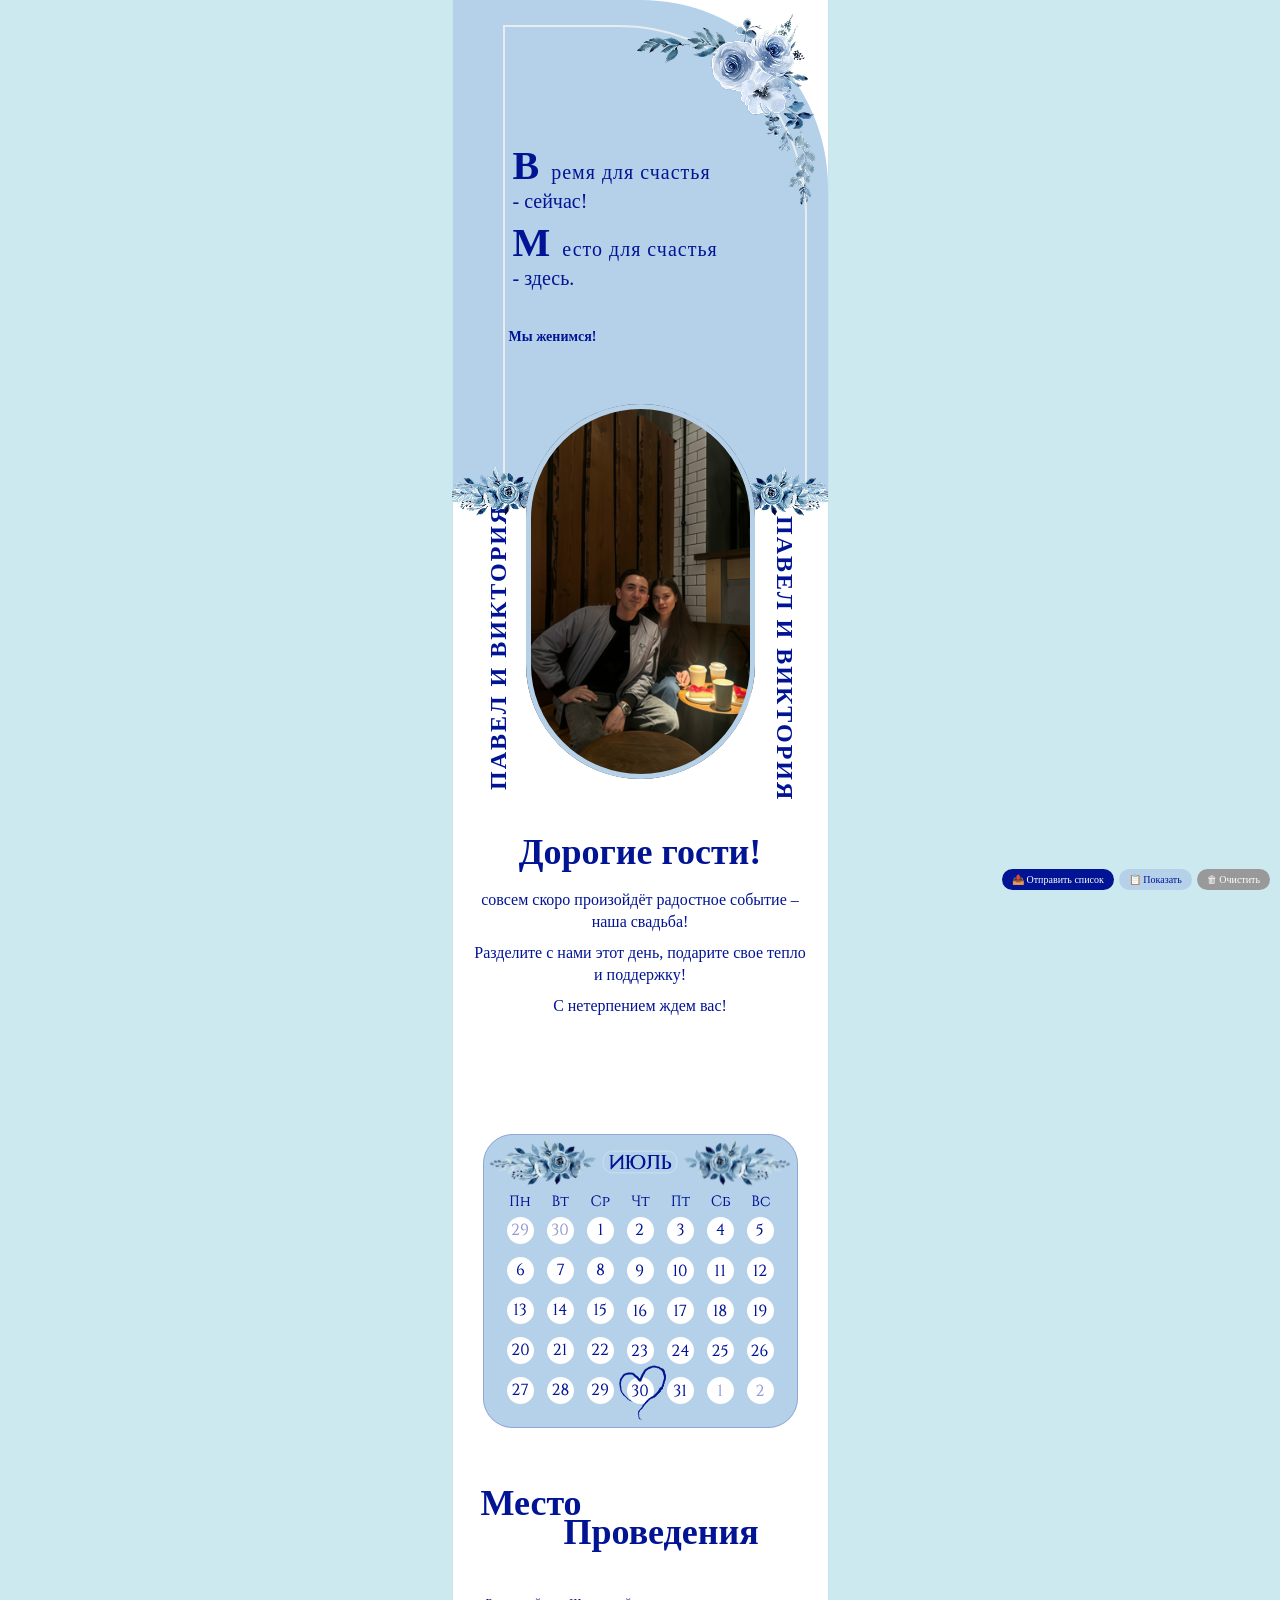
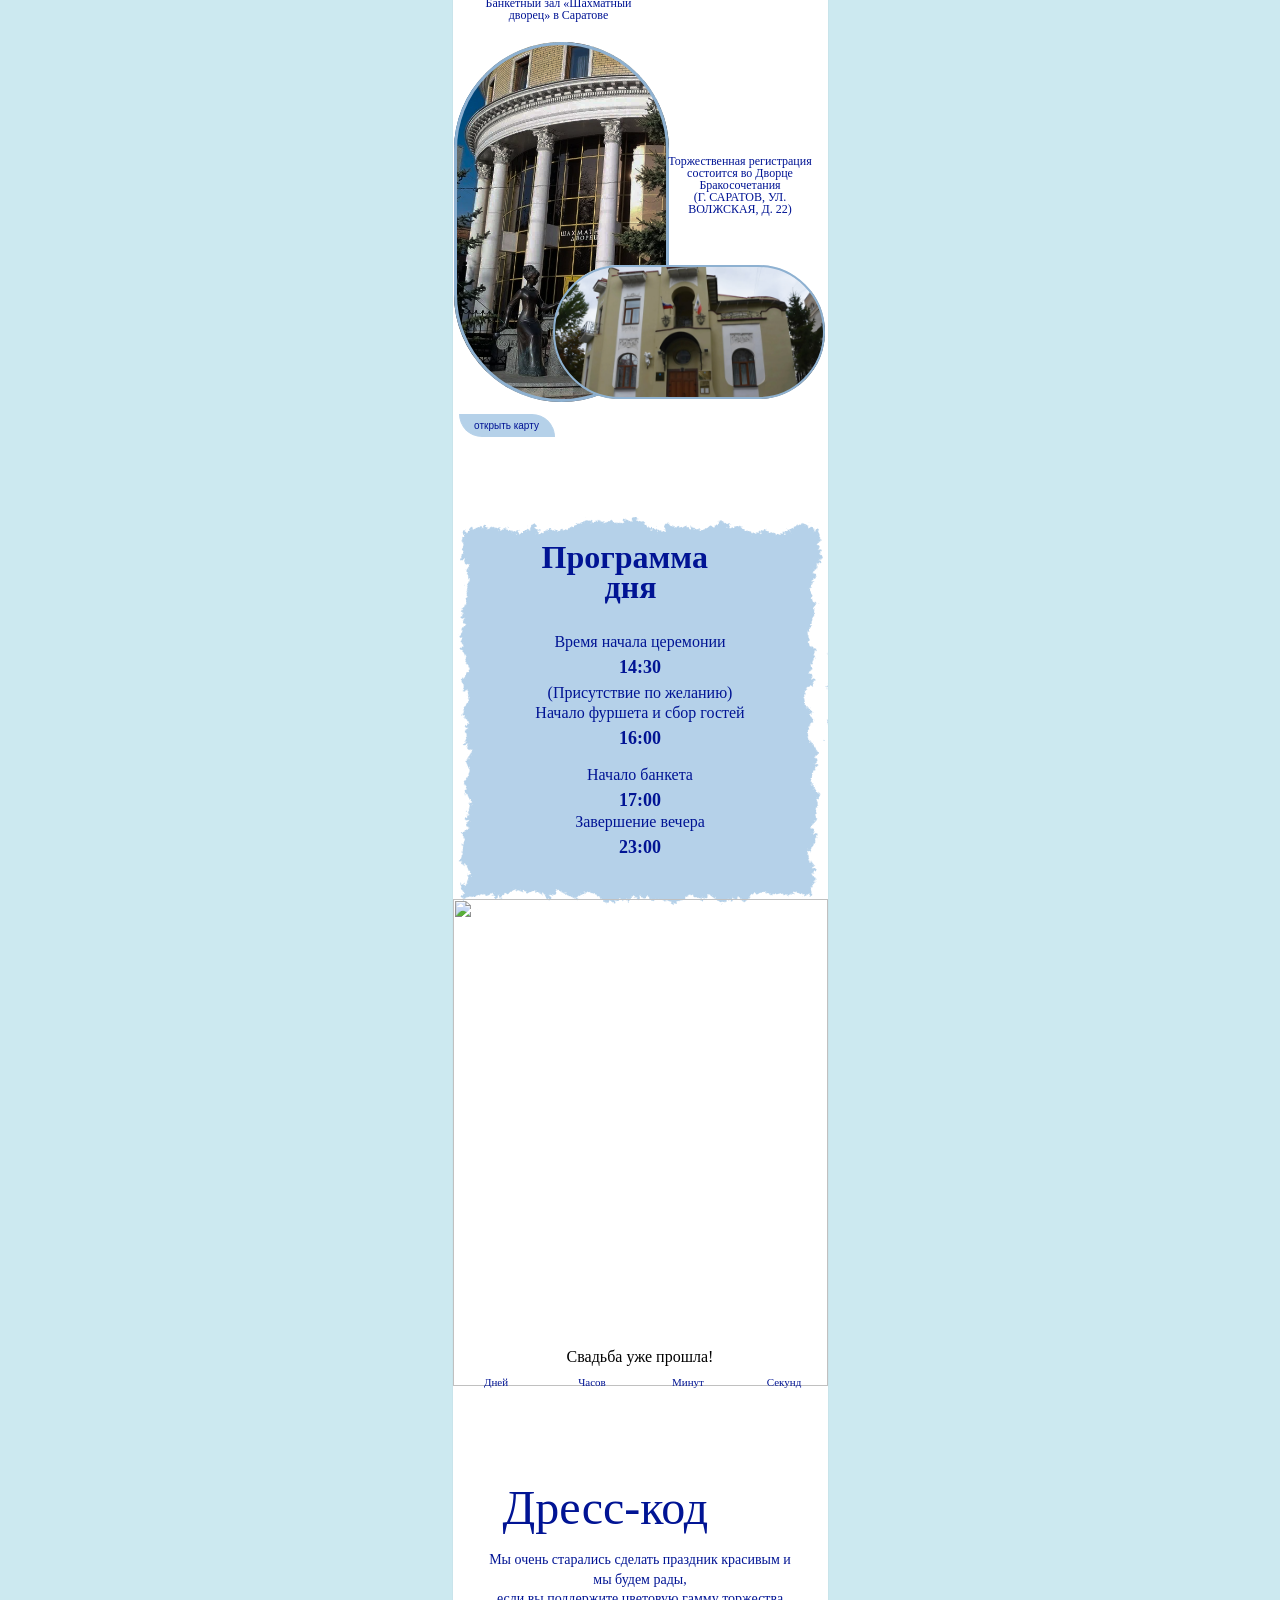
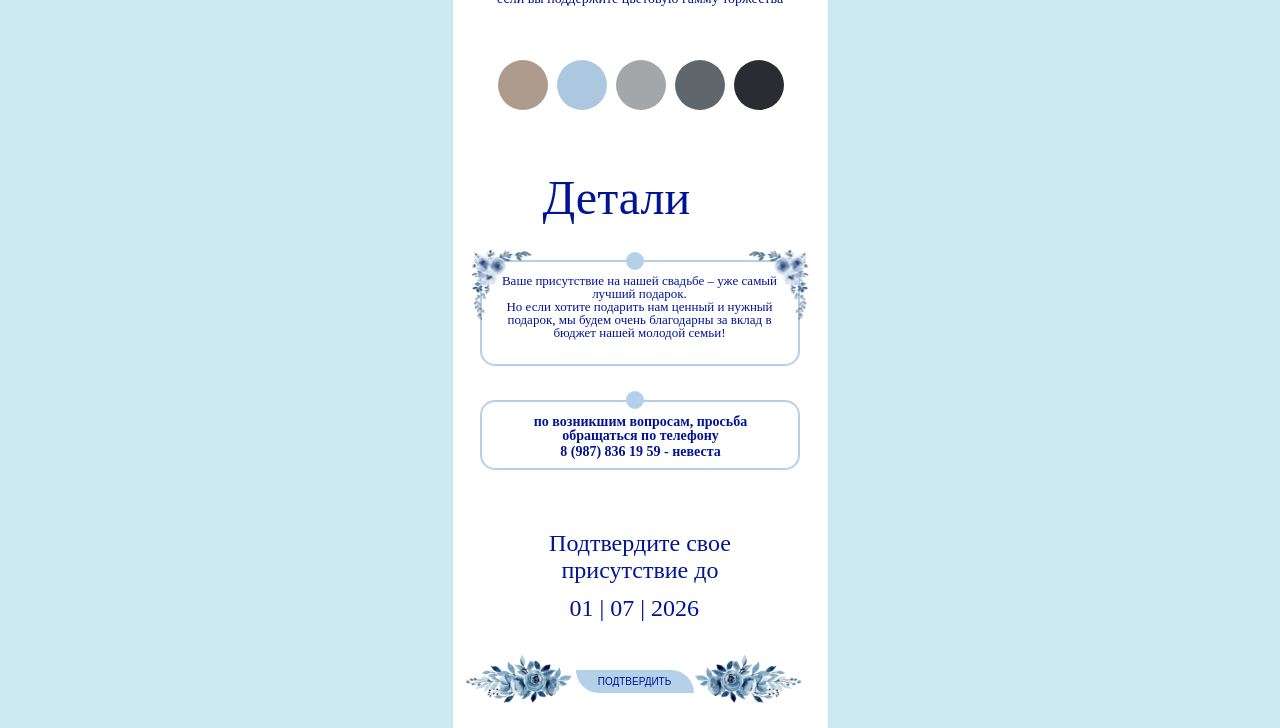
==== index.html @ e92c3930 "Добавлен сайт Добавлен сайт" ====
<!DOCTYPE html>
<html lang="ru">
<head>
    <meta charset="UTF-8">
    <meta name="viewport" content="width=device-width, initial-scale=1.0, maximum-scale=1.0, user-scalable=no, viewport-fit=cover">
    <title>Павел & Виктория | Свадебное приглашение</title>
    <style>
        * {
            margin: 0;
            padding: 0;
            box-sizing: border-box;
        }

        body {
            background: #CCE9F0;
            display: flex;
            justify-content: center;
            font-family: 'Cormorant Garamond', serif;
        }

        @import url('https://fonts.googleapis.com/css2?family=Cormorant+Garamond:wght@300;400;500;600;700&display=swap');

        @font-face {
    font-family: 'Constantine';
    src: url('fonts/Constantine-Regular.woff2') format('woff2'),
         url('fonts/Constantine-Regular.woff') format('woff'),
         url('fonts/Constantine-Regular.ttf') format('truetype');
    font-weight: 400;
    font-style: normal;
    font-display: swap;
        }
        
        @font-face {
    font-family: 'Constantine';
    src: url('fonts/Constantine-Bold.woff2') format('woff2'),
         url('fonts/Constantine-Bold.woff') format('woff'),
         url('fonts/Constantine-Bold.ttf') format('truetype');
    font-weight: 700;
    font-style: normal;
    font-display: swap;
        }

        /* Базовый шрифт для всего сайта */
body, .container, .greeting, .schedule-item, .detail-text, .contact-text {
    font-family: 'Constantine', 'Cormorant Garamond', serif;
}

/* Для жирных заголовков */
h1, h2, h3, .time-big, .program-title, .dresscode-title, .details-title {
    font-family: 'Constantine', 'Cormorant Garamond', serif;
    font-weight: 700;
}

/* Для обычного текста */
.time-small, .venue-text, .registry-text, .dresscode-text {
    font-family: 'Constantine', 'Cormorant Garamond', serif;
    font-weight: 400;
}

        /* Контейнер жёстко 375px */
        .wedding {
            width: 375px;
            background: #FFFFFF;
            position: relative;
            height: 3928px;
            margin: 0 auto;
            box-shadow: 0 0 0 1px rgba(0,0,0,0.02);
        }

        /* ----- ШАПКА (каркас + обводка) ----- */
        .hero {
            width: 375px;
            height: 502px;
            background: #B5D1E9;
            border-top-right-radius: 187.5px;
            position: absolute;
            left: 0;
            top: 0;
        }

        .hero-outline {
            width: 304px;
            height: 461px;
            border: 2px solid #E8ECEF;
            border-top-right-radius: 187.5px;
            position: absolute;
            left: 50px;
            top: 25px;
            background: transparent;
            pointer-events: none;
        }

        .deco-left2 {
            position: absolute;
            left: 124px;
            top: -20px;
            width: 207px;
            height: 172px;
            z-index: 2;
        }


        /* Текст внутри шапки */
        .time-block {
            position: absolute;
            left: 60px;
            top: 142px;
            color: #011494;
        }
        .time-small { font-size: 20px; font-weight: 400; line-height: 1.2;}
        .time-big   { font-size: 40px; font-weight: 600; letter-spacing: 1px;}
        .place-block {
            position: absolute;
            left: 60px;
            top: 219px;
            color: #011494;
        }

        .wedding-title {
            position: absolute;
            left: 56px;
            top: 329px;
            font-size: 14px;
            font-weight: 600;
            color: #011494;
        }

        /* Первое фото + круги */
        .first-photo {
            position: absolute;
            left: 73px;
            top: 404px;
            overflow: hidden;
            z-index: 3;
        }
        .first-photo img {
            width: 100%;
            height: 100%;
            object-fit: cover;
            display: block;
        }

        .deco-left {
            position: absolute;
            left: -1px;
            top: 465px;
            z-index: 2;
        }
        .deco-right {
            position: absolute;
            left: 294px;
            top: 465px;
            z-index: 2;
        }

        /* Имена с двух сторон вертикально */
        .name-left {
            position: absolute;
            left: 32px;
            top: 790px;
            transform: rotate(-90deg);
            transform-origin: left top;
            white-space: nowrap;
            font-size: 24px;
            font-weight: 600;
            color: #011494;
            letter-spacing: 2px;
        }
        .name-right {
            position: absolute;
            left: 345px;
            top: 516px;
            transform: rotate(90deg);
            transform-origin: left top;
            white-space: nowrap;
            font-size: 24px;
            font-weight: 600;
            color: #011494;
            letter-spacing: 2px;
        }

        /* Приветствие */
        .greeting {
            position: absolute;
            left: 0;
            top: 831px;
            width: 100%;
            text-align: center;
        }
        .greeting h2 {
            font-size: 36px;
            font-weight: 700;
            color: #011494;
            margin-bottom: 16px;
        }
        .greeting p {
            font-size: 16px;
            color: #011494;
            margin: 8px auto;
            width: 90%;
            line-height: 1.4;
        }

        /* Календарь (твой готовый фрейм) */
        .calendar-wrap {
            position: absolute;
            left: 30px;
            top: 1134px;
            width: 315px;
        }
        .calendar-wrap img {
            width: 100%;
            display: block;
        }

        /* Блок МЕСТО ПРОВЕДЕНИЯ */
        .title-place {
            position: absolute;
            left: 28px;
            top: 1485px;
            font-size: 36px;
            font-weight: 700;
            color: #011494;
            line-height: 1;
        }
        .title-place-second {
            position: absolute;
            left: 111px;
            top: 1514px;
            font-size: 36px;
            font-weight: 700;
            color: #011494;
            text-align: center;
            line-height: 1;
        }
        .venue-desc {
            position: absolute;
            left: 20px;
            top: 1597px;
            font-size: 12px;
            text-align: center;
            color: #011494;
            width: 172px;
            font-weight: 8px;
            text-align: center;
            line-height: 100%;
        }

        .banquet-img {
            position: absolute;
            left: 1px;
            top: 1642px;
            overflow: hidden;
        }
        .banquet-img img {
            width: 100%;
            height: 100%;
            object-fit: cover;
            display: block;
        }

        .registry-text {
            position: absolute;
            left: 210px;
            top: 1755px;
            width: 155px;
            font-size: 12px;
            font-weight: 8px;
            color: #011494;
            text-align: center;
            line-height: 100%;
        }

        .registry-img {
            position: absolute;
            left: 100px;
            top: 1865px;
            overflow: hidden;
        }
        .registry-img img {
            width: 100%;
            height: 100%;
            display: block;
        }

        /* Кнопка карты (заливка + спецскругление) */
        .map-button {
            position: absolute;
            left: 6px;
            top: 2014px;
            width: 96px;
            height: 23px;
            background: #B5D1E9;
            border: 1px solid #B5D1E9;
            border-bottom-left-radius: 140px;
            border-top-right-radius: 140px;
            cursor: pointer;
            display: flex;
            align-items: center;
            justify-content: center;
            font-size: 10px;
            font-weight: 400;
            color: #011494;
        }

        /* ПРОГРАММА ДНЯ */
        .program-bg {
            position: absolute;
            left: 0;
            top: 2116px;
            width: 375px;
        }
        .program-bg img {
            width: 100%;
            display: block;
        }
        .program-title {
            position: absolute;
            left: 89px;
            top: 2139px;
            font-size: 32px;
            font-weight: 700;
            text-align: center;
            color: #011494;
        }

         .program-title2 {
             position: absolute;
            left: 152px;
            top: 2169px;
            font-size: 32px;
            font-weight: 700;
            text-align: center;
            color: #011494;
         }
        .schedule-item {
            position: absolute;
            left: 0;
            width: 100%;
            text-align: center;
            font-size: 16px;
            color: #011494;
            line-height: 1.5;
        }
        .schedule-item strong {
            font-weight: 700;
            font-size: 18px;
        }
        .item1 { top: 2230px; }
        .item2 { top: 2301px; }
        .item3 { top: 2363px; }
        .item4 { top: 2410px; }

        /* ВТОРОЕ ФОТО */
        .second-photo {
            position: absolute;
            left: 0;
            top: 2499px;
            width: 375px;
            height: 487px;
            overflow: hidden;
        }
        .second-photo img {
            width: 100%;
            height: 100%;
            object-fit: cover;
            display: block;
        }

        /* ТАЙМЕР (8 блоков 30x35) */
        .timer-section {
            position: absolute;
            left: 0;
            top: 2948px;
            width: 100%;
        }
        .timer-group {
            display: flex;
            justify-content: center;
            gap: 22px;
            margin-bottom: 10px;
        }
        .timer-pair {
            display: flex;
            gap: 6px;
        }
        .timer-cell {
            width: 30px;
            height: 35px;
            background: rgba(181, 209, 233, 0.5);
            border-radius: 10px;
            display: flex;
            align-items: center;
            justify-content: center;
            font-size: 18px;
            font-weight: 700;
            color: #011494;
        }
        .timer-labels-row {
            display: flex;
            justify-content: center;
            gap: 48px;
            margin-top: 10px;
        }
        .timer-label {
            font-size: 11px;
            color: #011494;
            text-align: center;
            width: 48px;
        }

        /* ДРЕСС-КОД + кружки */
        .dresscode-title {
            position: absolute;
            left: 50px;
            top: 3080px;
            font-size: 48px;
            font-weight: 400;
            color: #011494;
        }
        .dresscode-text {
            position: absolute;
            left: 26px;
            top: 3150px;
            width: 323px;
            font-size: 14px;
            text-align: center;
            color: #011494;
            line-height: 1.4;
        }
        .color-palette {
            position: absolute;
            left: 45px;
            top: 3260px;
            display: flex;
            gap: 9px;
        }
        .circle {
            width: 50px;
            height: 50px;
            border-radius: 50%;
        }
        .beige   { background: #AE9B8C; }
        .blue    { background: #ACC8E0; }
        .gray    { background: #A3A7AA; }
        .dark    { background: #5F666C; }
        .black   { background: #2B2C31; }

        /* ДЕТАЛИ */
        .details-title {
            position: absolute;
            left: 90px;
            top: 3370px;
            font-size: 48px;
            font-weight: 400;
            color: #011494;
        }
        .detail-card {
            position: absolute;
            left: 27px;
            width: 320px;
            border: 2px solid #B5D1E9;
            border-radius: 15px;
            background: transparent;
        }
        .card1 { top: 3460px; height: 106px; }
        .card2 { top: 3600px; height: 70px; }

        .detail-dot {
            position: absolute;
            left: 173px;
            width: 18px;
            height: 18px;
            background: #B5D1E9;
            border-radius: 50%;
        }
        .dot1 { top: 3452px; }
        .dot2 { top: 3591px; }

        .detail-text-card {
            position: absolute;
            left: 48px;
            top: 3474px;
            width: 278px;
            font-size: 13px;
            text-align: center;
            color: #011494;
            line-height: 1;
        }

         .deco-left4 {
            position: absolute;
            left: 18px;
            top: 3449px;
            z-index: 2;
        }
        
         .deco-right4 {
            position: absolute;
            left: 294px;
            top: 3449px;
            z-index: 2;
        }

        .contact-card {
            position: absolute;
            left: 49px;
            top: 3615px;
            width: 278px;
            font-size: 14px;
            font-weight: 700;
            text-align: center;
            color: #011494;
            line-height: 1;
        }

        .contact-card2 {
            position: absolute;
            left: 49px;
            top: 3645px;
            width: 278px;
            font-size: 14px;
            font-weight: 700;
            text-align: center;
            color: #011494;
            line-height: 1;
        }

        /* RSVP */
        .rsvp-headline {
            position: absolute;
            left: 67px;
            top: 3730px;
            width: 241px;
            font-size: 24px;
            text-align: center;
            color: #011494;
        }
        .rsvp-deadline {
            position: absolute;
            left: 117px;
            top: 3795px;
            font-size: 24px;
            font-weight: 400;
            color: #011494;
        }
        .rsvp-button {
            position: absolute;
            left: 123px;
            top: 3870px;
            width: 118px;
            height: 23px;
            background: #B5D1E9;
            border: 1px solid #B5D1E9;
            border-bottom-left-radius: 140px;
            border-top-right-radius: 140px;
            cursor: pointer;
            display: flex;
            align-items: center;
            justify-content: center;
            font-size: 10px;
            font-weight: 500;
            color: #011494;
        }

        .flower-button1 {
            position: absolute;
            left: 9px;
            top: 3853px;
            z-index: 2;
        }

        .flower-button2 {
            position: absolute;
            left: 238px;
            top: 3853px;
            z-index: 2;
        }

        /* Модалка (рабочая, полностью) */
        /* ===== МОДАЛЬНОЕ ОКНО ПО МАКЕТУ ===== */
.modal {
    display: none;
    position: fixed;
    top: 0;
    left: 0;
    width: 100%;
    height: 100%;
    background: rgba(0, 0, 0, 0.5);
    z-index: 9999;
    justify-content: center;
    align-items: center;
}

/* Окно 167x114, цвет #B5D1E9 */
.modal-window {
    width: 167px;
    height: 114px;
    background: #B5D1E9;
    position: relative;
    border: none;
    border-radius: 15px;
}

/* Заголовок "ВВЕДИТЕ ДАННЫЕ" */
.modal-title {
    position: absolute;
    left: 39px;
    top: 21px;
    font-family: 'Constantine', 'Cormorant Garamond', serif;
    font-weight: 700;
    font-size: 10px;
    color: #011494;
    white-space: nowrap;
}

/* Поля ввода (общие стили) */
.modal-input {
    position: absolute;
    width: 105px;
    height: 12px;
    background: #FFFFFF;
    border: none;
    border-radius: 10px;
    font-family: 'Constantine', 'Cormorant Garamond', serif;
    font-size: 6px;
    padding-left: 5px;
    color: #011494;
    outline: none;
}

/* Плейсхолдеры (Фамилия, Имя) */
.modal-input::placeholder {
    color: #B1B1B1;
    font-size: 6px;
    font-family: 'Constantine', 'Cormorant Garamond', serif;
}

/* Первое поле (Фамилия) */
.modal-input:first-of-type {
    left: 31px;
    top: 39px;
}

/* Второе поле (Имя) */
.modal-input:last-of-type {
    left: 31px;
    top: 61px;
}

/* Кнопка "ПОДТВЕРДИТЬ" */
.modal-btn {
    position: absolute;
    left: 49px;
    top: 84px;
    width: 69px;
    height: 9px;
    background: #FFFFFF;
    border: none;
    border-top-right-radius: 140px;
    border-bottom-left-radius: 140px;
    cursor: pointer;
    display: flex;
    align-items: center;
    justify-content: center;
    font-family: 'Constantine', 'Cormorant Garamond', serif;
    font-weight: 700;
    font-size: 7px;
    color: #011494;
    padding: 0;
    line-height: 1;
}

/* Эффект при наведении на кнопку */
.modal-btn:hover {
    opacity: 0.9;
    transform: scale(1.02);
}
    </style>
</head>
<body>
<div class="wedding">
    <!-- Hero -->
    <div class="hero">
        <div class="hero-outline">
            <div class="deco-left2">
                <img src="images/Элемент для футора 1.png" alt="цветы">
            </div>
        </div>
        <div class="time-block">
            
            <div class="time-big"> В <span class="time-small">ремя для счастья</span> </div>
            <div class="time-small"> <span > - сейчас! </span> </div>
        </div>
        <div class="place-block">
            <div class="time-big">М <span class="time-small">есто для счастья</span> </div>
            <div class="time-small"><span class="time2"> - здесь. </span> </div>
        </div>
        <div class="wedding-title">Мы женимся!</div>
    </div>

    <!-- Первое фото -->
    <div class="first-photo">
        <img src="images/photo1.svg" alt="Павел и Виктория">
    </div>

    <div class="deco-left">
        <img src="images/Элемент для футера 3.png" alt= "Цветы">
    </div>
    <div class="deco-right">
        <img src="images/Элемент для футера 2.png" alt= "Цветы">
    </div>

    <div class="name-left">ПАВЕЛ И ВИКТОРИЯ</div>
    <div class="name-right">ПАВЕЛ И ВИКТОРИЯ</div>

    <!-- Приветствие -->
    <div class="greeting">
        <h2>Дорогие гости!</h2>
        <p>совсем скоро произойдёт радостное событие – наша свадьба!</p>
        <p>Разделите с нами этот день, подарите свое тепло и поддержку!</p>
        <p>С нетерпением ждем вас!</p>
    </div>

    <!-- Календарь -->
    <div class="calendar-wrap">
        <img src="images/calendar.svg" alt="Календарь Июль 2026">
    </div>

    <!-- Место -->
    <div class="title-place">Место</div>
    <div class="title-place-second">Проведения</div>
    <div class="venue-desc">Банкетный зал «Шахматный дворец» в Саратове</div>

    <div class="banquet-img">
        <img src="images/banquet.svg" alt="Шахматный дворец">
    </div>

    <div class="registry-text">
        Торжественная регистрация состоится во Дворце Бракосочетания<br>
        (Г. САРАТОВ, УЛ. ВОЛЖСКАЯ, Д. 22)
    </div>

    <div class="registry-img">
        <img src="images/registry.svg" alt="Дворец бракосочетания">
    </div>

    <button class="map-button" id="mapBtn"> открыть карту</button>

    <!-- Программа дня -->
    <div class="program-bg">
        <img src="images/program-bg.png" alt="">
    </div>
    <div class="program-title">Программа</div>
    <div class="program-title2"> дня</div>
    <div class="schedule-item item1">
        Время начала церемонии<br>
        <strong>14:30</strong><br>
        (Присутствие по желанию)
    </div>
    <div class="schedule-item item2">
        Начало фуршета и сбор гостей<br>
        <strong>16:00</strong>
    </div>
    <div class="schedule-item item3">
        Начало банкета<br>
        <strong>17:00</strong>
    </div>
    <div class="schedule-item item4">
        Завершение вечера<br>
        <strong>23:00</strong>
    </div>

    <!-- Второе фото -->
    <div class="second-photo">
        <img src="images/photo2.svg" alt="">
    </div>

    <!-- Таймер -->
    <div class="timer-section">
        <div class="timer-group" id="timerNumbers"></div>
        <div class="timer-labels-row">
            <div class="timer-label">Дней</div>
            <div class="timer-label">Часов</div>
            <div class="timer-label">Минут</div>
            <div class="timer-label">Секунд</div>
        </div>
    </div>

    <!-- Дресс-код -->
    <div class="dresscode-title">Дресс-код</div>
    <div class="dresscode-text">
        Мы очень старались сделать праздник красивым и мы будем рады,<br>
        если вы поддержите цветовую гамму торжества
    </div>
    <div class="color-palette">
        <div class="circle beige"></div>
        <div class="circle blue"></div>
        <div class="circle gray"></div>
        <div class="circle dark"></div>
        <div class="circle black"></div>
    </div>

    <!-- Детали -->
    <div class="details-title">Детали</div>
    <div class="detail-card card1"></div>
    <div class="deco-left4">
        <img src="images/Элемент для рапки в разделе детали левое.svg" alt= "Цветы">
    </div>
    <div class="deco-right4">
        <img src="images/Элемент для рапки в разделе детали правое.svg" alt= "Цветы">
    </div>
    <div class="detail-dot dot1"></div>
    <div class="detail-text-card">
        Ваше присутствие на нашей свадьбе – уже самый лучший подарок.<br>
        Но если хотите подарить нам ценный и нужный подарок, мы будем очень благодарны за вклад в бюджет нашей молодой семьи!
    </div>

    <div class="detail-card card2"></div>
    <div class="detail-dot dot2"></div>
    <div class="contact-card">
        по возникшим вопросам, просьба обращаться по телефону
    </div>
    <div class="contact-card2">8 (987) 836 19 59 - невеста</div>
    <!-- RSVP -->
    <div class="rsvp-headline">Подтвердите свое присутствие до</div>
    <div class="rsvp-deadline">01 | 07 | 2026</div>
    <div class="flower-button1">
        <img src="images/Цветы низ лево.svg" alt="Цветы">
    </div>
    <div class="flower-button2">
        <img src="images/Цветы низ право.svg" alt="Цветы">
    </div>
    <button class="rsvp-button" id="rsvpBtn">ПОДТВЕРДИТЬ</button>
</div>

<!-- Модальное окно -->
<div id="guestModal" class="modal">
    <div class="modal-window">
        <div class="modal-title">ВВЕДИТЕ ДАННЫЕ</div>
        
        <input type="text" id="lastName" class="modal-input" placeholder="Фамилия" value="">
        <input type="text" id="firstName" class="modal-input" placeholder="Имя" value="">
        
        <button id="submitRsvp" class="modal-btn">ПОДТВЕРДИТЬ</button>
    </div>
</div>

<script>
    (function() {
        // ========== ТАЙМЕР ОБРАТНОГО ОТСЧЁТА ==========
        const weddingTarget = new Date(2026, 6, 30, 16, 0, 0); // 30 июля 2026 16:00

        function updateTimerUI() {
            const now = new Date();
            const diff = weddingTarget - now;
            
            if (diff <= 0) {
                document.getElementById('timerNumbers').innerHTML = '<div style="text-align:center; width:100%;">Свадьба уже прошла!</div>';
                return;
            }
            
            const days = Math.floor(diff / (1000 * 60 * 60 * 24));
            const hours = Math.floor((diff % (86400000)) / 3600000);
            const mins = Math.floor((diff % 3600000) / 60000);
            const secs = Math.floor((diff % 60000) / 1000);
            
            const daysStr = days.toString().padStart(2, '0');
            const hoursStr = hours.toString().padStart(2, '0');
            const minsStr = mins.toString().padStart(2, '0');
            const secsStr = secs.toString().padStart(2, '0');
            
            const timerHtml = `
                <div class="timer-pair">
                    <div class="timer-cell">${daysStr[0]}</div>
                    <div class="timer-cell">${daysStr[1]}</div>
                </div>
                <div class="timer-pair">
                    <div class="timer-cell">${hoursStr[0]}</div>
                    <div class="timer-cell">${hoursStr[1]}</div>
                </div>
                <div class="timer-pair">
                    <div class="timer-cell">${minsStr[0]}</div>
                    <div class="timer-cell">${minsStr[1]}</div>
                </div>
                <div class="timer-pair">
                    <div class="timer-cell">${secsStr[0]}</div>
                    <div class="timer-cell">${secsStr[1]}</div>
                </div>
            `;
            document.getElementById('timerNumbers').innerHTML = timerHtml;
        }
        
        updateTimerUI();
        setInterval(updateTimerUI, 1000);
        
        // ========== КАРТА (маршрут: сначала Дворец, потом банкет) ==========
        const registryCoords = { lat: 51.529209, lng: 46.040329 };  // Дворец бракосочетания
        const banquetCoords = { lat: 51.527023, lng: 46.037805 };   // Шахматный дворец
        
        const mapBtn = document.getElementById('mapBtn');
        if (mapBtn) {
            mapBtn.addEventListener('click', () => {
                const url = `https://yandex.ru/maps/?rtext=~${registryCoords.lat},${registryCoords.lng}~${banquetCoords.lat},${banquetCoords.lng}&rtt=auto`;
                window.open(url, '_blank');
            });
        }
        
        // ========== TELEGRAM БОТ (настройки) ==========
        const BOT_TOKEN = '8526132042:AAGQ8_HWxOa0nctwRJx1RCUyei41Jxo_7j8';   // замени на токен от @BotFather
        const CHAT_ID   = '1697228113';     // замени на ID от @userinfobot
        // ============================================
        
        // ========== НАКОПЛЕНИЕ ГОСТЕЙ (localStorage) ==========
        const STORAGE_KEY = 'wedding_guests_list';
        
        // Сохранить гостя
        function saveGuest(name) {
            let guests = JSON.parse(localStorage.getItem(STORAGE_KEY) || '[]');
            
            // Проверяем, нет ли уже такого гостя
            if (!guests.includes(name)) {
                guests.push(name);
                guests.sort((a, b) => a.localeCompare(b, 'ru')); // Сортировка по алфавиту (русский язык)
                localStorage.setItem(STORAGE_KEY, JSON.stringify(guests));
            }
            return guests;
        }
        
        // Получить всех гостей
        function getAllGuests() {
            return JSON.parse(localStorage.getItem(STORAGE_KEY) || '[]');
        }
        
        // Отправить итоговый список в Telegram
        async function sendFinalList() {
            const guests = getAllGuests();
            
            if (guests.length === 0) {
                alert('📋 Список гостей пуст');
                return false;
            }
            
            // Формируем красивое сообщение
            let message = `📋 *СПИСОК ГОСТЕЙ НА СВАДЬБУ*\n\n`;
            message += `📅 Дата формирования: ${new Date().toLocaleDateString('ru-RU')}\n`;
            message += `👥 Всего подтвердивших: ${guests.length}\n\n`;
            message += `*Алфавитный порядок:*\n`;
            message += `━━━━━━━━━━━━━━━━━━━━━\n`;
            
            guests.forEach((guest, index) => {
                message += `${index + 1}. ${guest}\n`;
            });
            
            message += `━━━━━━━━━━━━━━━━━━━━━\n`;
            message += `🎉 Ждём всех на свадьбе 30 июля 2026! 🎉`;
            
            if (!BOT_TOKEN || BOT_TOKEN === 'ВАШ_ТОКЕН_БОТА') {
                alert('⚠️ Бот не настроен. Список гостей:\n\n' + guests.join('\n'));
                return false;
            }
            
            try {
                const response = await fetch(`https://api.telegram.org/bot${BOT_TOKEN}/sendMessage`, {
                    method: 'POST',
                    headers: { 'Content-Type': 'application/json' },
                    body: JSON.stringify({
                        chat_id: CHAT_ID,
                        text: message,
                        parse_mode: 'Markdown'
                    })
                });
                
                if (response.ok) {
                    alert(`✅ Список гостей (${guests.length} чел.) отправлен в Telegram!`);
                    return true;
                } else {
                    alert('❌ Ошибка отправки. Проверьте токен и Chat ID');
                    return false;
                }
            } catch (error) {
                alert('❌ Ошибка: ' + error.message);
                return false;
            }
        }
        
        // Очистить список гостей
        function clearGuestsList() {
            if (confirm('❗ Вы уверены, что хотите очистить список гостей? Это действие необратимо.')) {
                localStorage.removeItem(STORAGE_KEY);
                alert('🗑 Список гостей очищен');
            }
        }
        
        // Показать список гостей на экране
        function showGuestsList() {
            const guests = getAllGuests();
            if (guests.length === 0) {
                alert('📋 Список гостей пуст');
            } else {
                alert(`📋 Список гостей (${guests.length} чел.):\n\n${guests.join('\n')}`);
            }
        }
        
        // ========== МОДАЛЬНОЕ ОКНО ПО МАКЕТУ ==========
        const modal = document.getElementById('guestModal');
        const rsvpBtn = document.getElementById('rsvpBtn');
        const submitBtn = document.getElementById('submitRsvp');
        const lastNameInput = document.getElementById('lastName');
        const firstNameInput = document.getElementById('firstName');
        
        if (rsvpBtn) {
            rsvpBtn.addEventListener('click', () => {
                if (modal) modal.style.display = 'flex';
            });
        }
        
        if (modal) {
            modal.addEventListener('click', (e) => {
                if (e.target === modal) {
                    modal.style.display = 'none';
                }
            });
        }
        
        if (submitBtn) {
            submitBtn.addEventListener('click', () => {
                const lastName = lastNameInput ? lastNameInput.value.trim() : '';
                const firstName = firstNameInput ? firstNameInput.value.trim() : '';
                
                if (!lastName && !firstName) {
                    alert('❌ Пожалуйста, введите фамилию или имя');
                    return;
                }
                
                const fullName = `${lastName} ${firstName}`.trim();
                
                // Сохраняем гостя
                const guests = saveGuest(fullName);
                
                alert(`✅ Спасибо, ${fullName}! Вы добавлены в список гостей.\n\n📊 Всего подтвердивших: ${guests.length}`);
                
                // Очищаем поля
                if (lastNameInput) lastNameInput.value = '';
                if (firstNameInput) firstNameInput.value = '';
                
                // Закрываем модалку
                if (modal) modal.style.display = 'none';
            });
        }
        
        // ========== КНОПКИ УПРАВЛЕНИЯ СПИСКОМ ==========
        // Добавляем кнопки управления в правый нижний угол
        const controlPanel = document.createElement('div');
        controlPanel.style.cssText = 'position: fixed; bottom: 10px; right: 10px; z-index: 9999; display: flex; gap: 5px;';
        controlPanel.innerHTML = `
            <button id="sendFinalBtn" style="background: #011494; color: white; border: none; border-radius: 20px; padding: 5px 10px; font-size: 10px; cursor: pointer; font-family: inherit;">📤 Отправить список</button>
            <button id="showListBtn" style="background: #B5D1E9; color: #011494; border: none; border-radius: 20px; padding: 5px 10px; font-size: 10px; cursor: pointer; font-family: inherit;">📋 Показать</button>
            <button id="clearListBtn" style="background: #999; color: white; border: none; border-radius: 20px; padding: 5px 10px; font-size: 10px; cursor: pointer; font-family: inherit;">🗑 Очистить</button>
        `;
        document.body.appendChild(controlPanel);
        
        document.getElementById('sendFinalBtn')?.addEventListener('click', sendFinalList);
        document.getElementById('showListBtn')?.addEventListener('click', showGuestsList);
        document.getElementById('clearListBtn')?.addEventListener('click', clearGuestsList);
        
        // ========== ДОПОЛНИТЕЛЬНО: блокировка двойного подтверждения ==========
        // Проверяем, не подтверждал ли гость уже сегодня (по IP не сделать, сделаем по имени)
        // Эта функция уже встроена в saveGuest - она не добавляет дубликаты
        
        console.log('✅ Сайт загружен. Бот настроен:', BOT_TOKEN !== 'ВАШ_ТОКЕН_БОТА');
        console.log('📋 Список гостей:', getAllGuests());
    })();
</script>
</body>
</html>
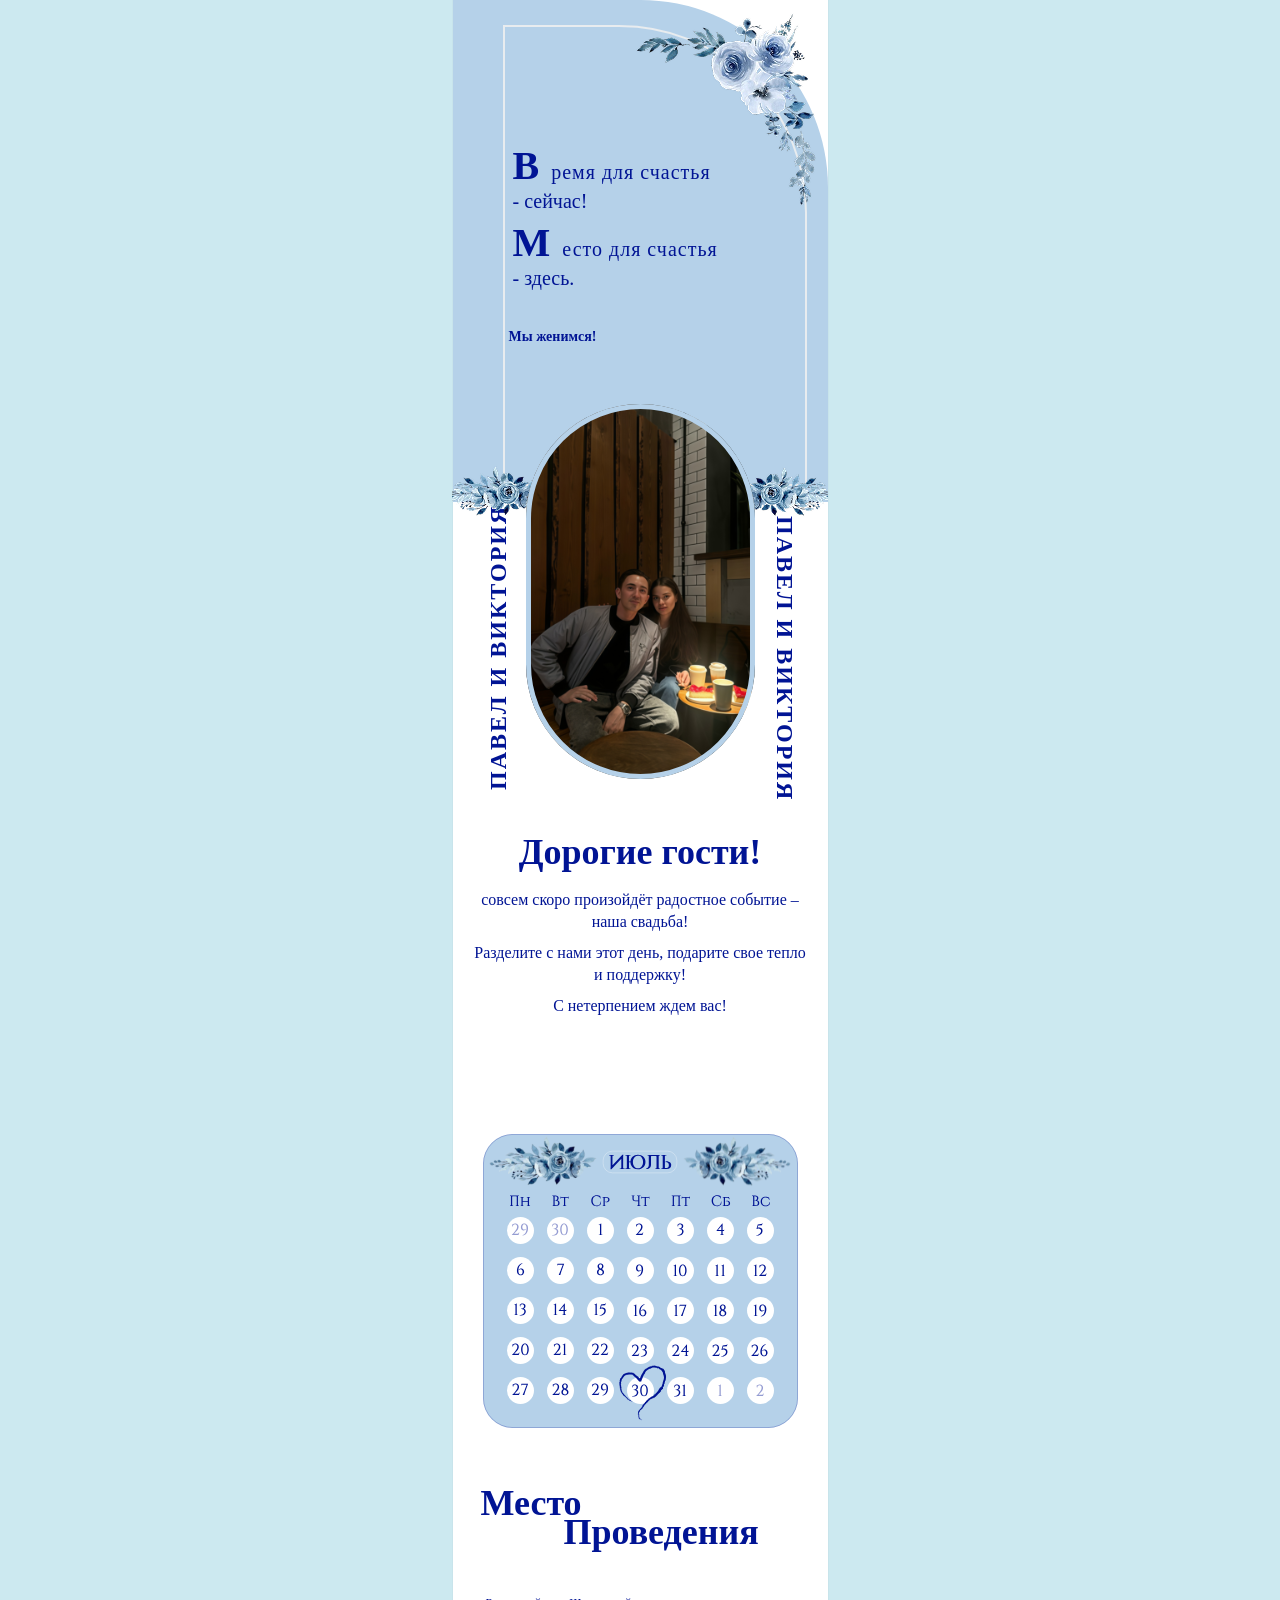
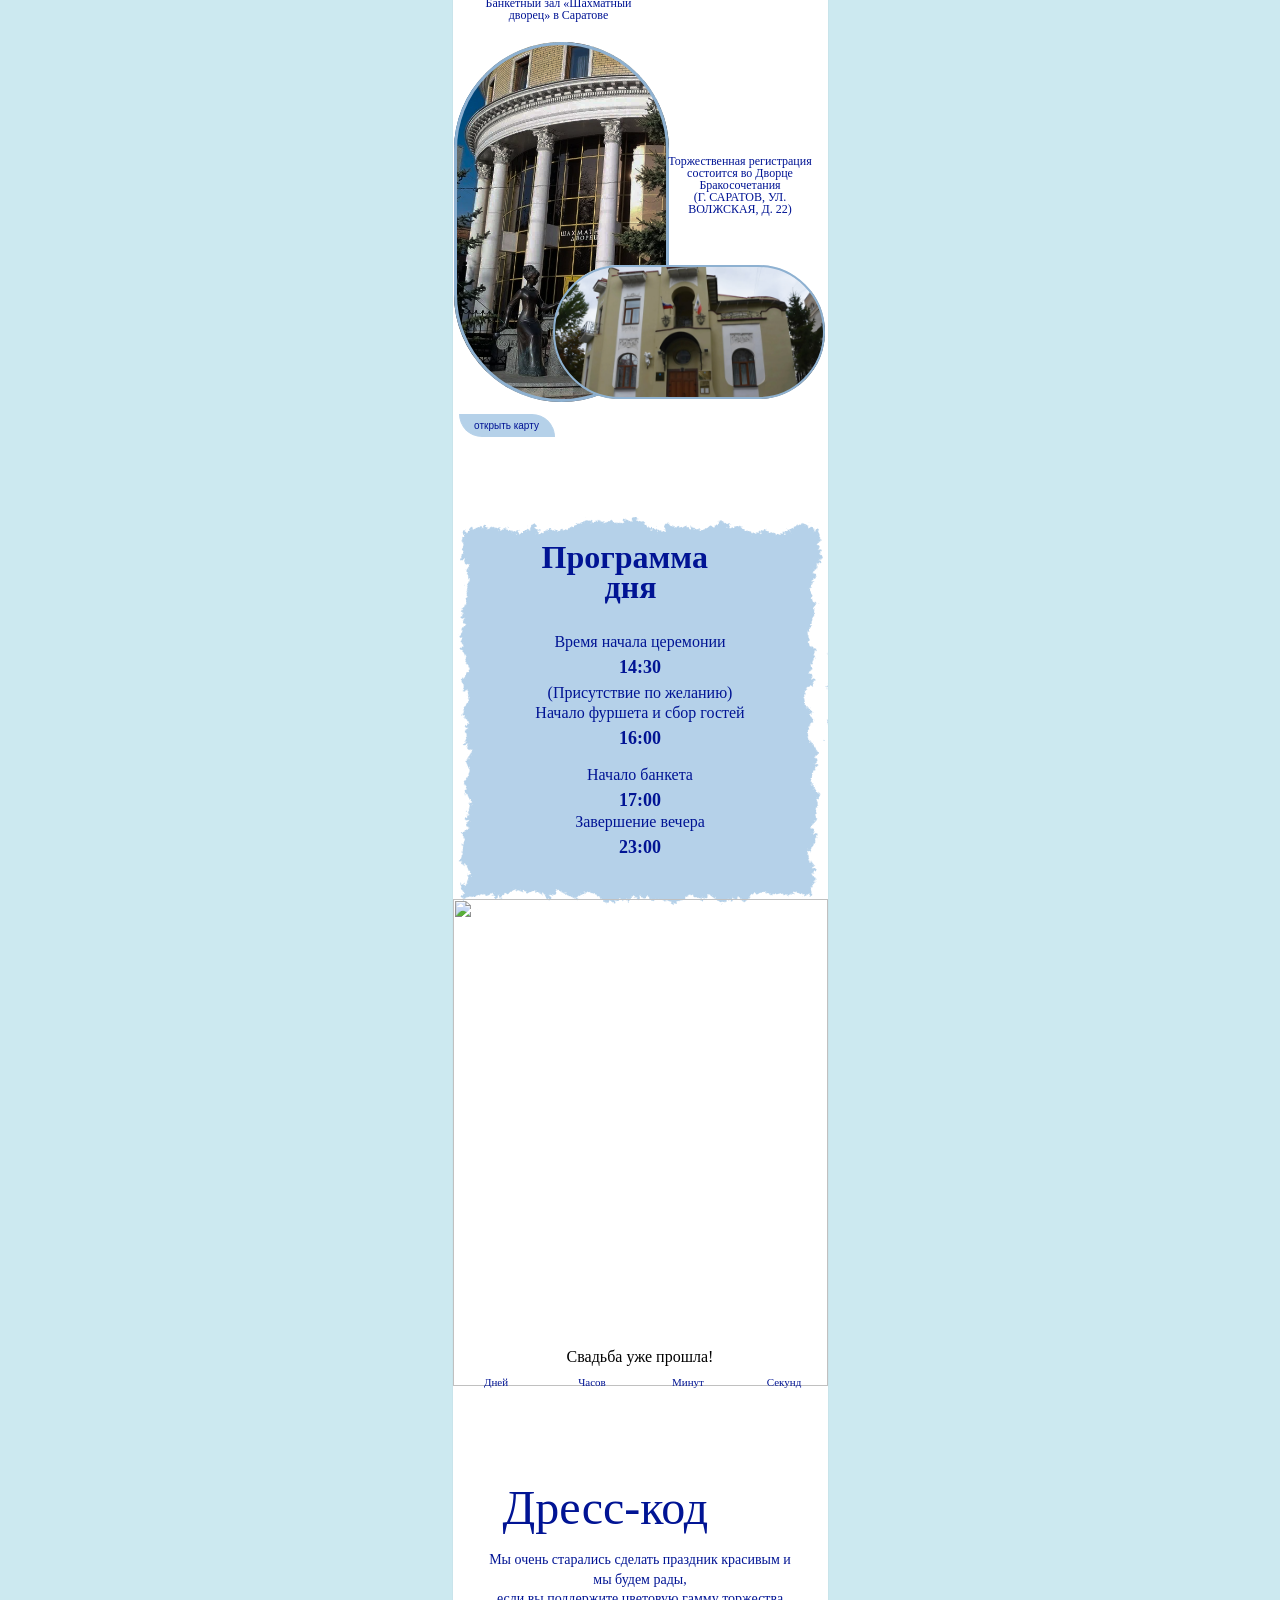
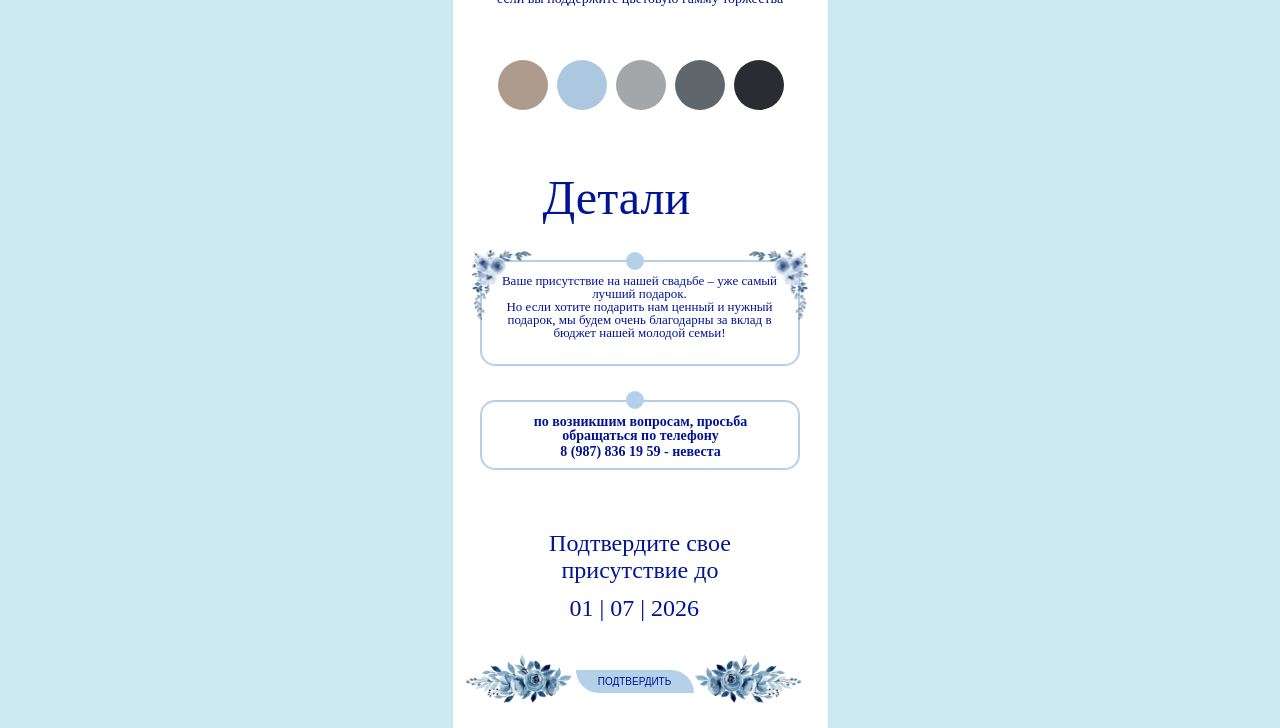
==== commit d35383b0: "Ремонт кнопок" ====
--- a/index.html
+++ b/index.html
@@ -594,12 +594,12 @@
 
 /* Окно 167x114, цвет #B5D1E9 */
 .modal-window {
-    width: 167px;
-    height: 114px;
+    width: 286px;
+    height: 300px;
     background: #B5D1E9;
     position: relative;
     border: none;
-    border-radius: 15px;
+    border-radius: 30px;
 }
 
 /* Заголовок "ВВЕДИТЕ ДАННЫЕ" */
@@ -609,7 +609,7 @@
     top: 21px;
     font-family: 'Constantine', 'Cormorant Garamond', serif;
     font-weight: 700;
-    font-size: 10px;
+    font-size: 24px;
     color: #011494;
     white-space: nowrap;
 }
@@ -617,13 +617,13 @@
 /* Поля ввода (общие стили) */
 .modal-input {
     position: absolute;
-    width: 105px;
-    height: 12px;
+    width: 200px;
+    height: 38px;
     background: #FFFFFF;
     border: none;
     border-radius: 10px;
     font-family: 'Constantine', 'Cormorant Garamond', serif;
-    font-size: 6px;
+    font-size: 10px;
     padding-left: 5px;
     color: #011494;
     outline: none;
@@ -632,29 +632,29 @@
 /* Плейсхолдеры (Фамилия, Имя) */
 .modal-input::placeholder {
     color: #B1B1B1;
-    font-size: 6px;
+    font-size: 10px;
     font-family: 'Constantine', 'Cormorant Garamond', serif;
 }
 
 /* Первое поле (Фамилия) */
 .modal-input:first-of-type {
-    left: 31px;
-    top: 39px;
+    left: 43px;
+    top: 140px;
 }
 
 /* Второе поле (Имя) */
 .modal-input:last-of-type {
-    left: 31px;
-    top: 61px;
+    left: 43px;
+    top: 80px;
 }
 
 /* Кнопка "ПОДТВЕРДИТЬ" */
 .modal-btn {
     position: absolute;
-    left: 49px;
-    top: 84px;
-    width: 69px;
-    height: 9px;
+    left: 46px;
+    top: 200px;
+    width: 200px;
+    height: 25px;
     background: #FFFFFF;
     border: none;
     border-top-right-radius: 140px;
@@ -1049,20 +1049,30 @@
             });
         }
         
-        // ========== КНОПКИ УПРАВЛЕНИЯ СПИСКОМ ==========
-        // Добавляем кнопки управления в правый нижний угол
-        const controlPanel = document.createElement('div');
-        controlPanel.style.cssText = 'position: fixed; bottom: 10px; right: 10px; z-index: 9999; display: flex; gap: 5px;';
-        controlPanel.innerHTML = `
-            <button id="sendFinalBtn" style="background: #011494; color: white; border: none; border-radius: 20px; padding: 5px 10px; font-size: 10px; cursor: pointer; font-family: inherit;">📤 Отправить список</button>
-            <button id="showListBtn" style="background: #B5D1E9; color: #011494; border: none; border-radius: 20px; padding: 5px 10px; font-size: 10px; cursor: pointer; font-family: inherit;">📋 Показать</button>
-            <button id="clearListBtn" style="background: #999; color: white; border: none; border-radius: 20px; padding: 5px 10px; font-size: 10px; cursor: pointer; font-family: inherit;">🗑 Очистить</button>
-        `;
-        document.body.appendChild(controlPanel);
-        
-        document.getElementById('sendFinalBtn')?.addEventListener('click', sendFinalList);
-        document.getElementById('showListBtn')?.addEventListener('click', showGuestsList);
-        document.getElementById('clearListBtn')?.addEventListener('click', clearGuestsList);
+        // ========== КНОПКИ УПРАВЛЕНИЯ СПИСКОМ (только для админа) ==========
+// Админ-режим включается добавлением ?admin=12345 в конец ссылки
+// Пример: https://olesa18.github.io/wedding-invite/?admin=12345
+
+const isAdmin = window.location.href.includes('?admin=12345');
+
+if (isAdmin) {
+    console.log('✅ Админ-режим активен. Кнопки управления отображаются.');
+    
+    const controlPanel = document.createElement('div');
+    controlPanel.style.cssText = 'position: fixed; bottom: 10px; right: 10px; z-index: 9999; display: flex; gap: 5px;';
+    controlPanel.innerHTML = `
+        <button id="sendFinalBtn" style="background: #011494; color: white; border: none; border-radius: 20px; padding: 8px 12px; font-size: 12px; cursor: pointer; font-family: inherit; box-shadow: 0 2px 5px rgba(0,0,0,0.2);">📤 Отправить список</button>
+        <button id="showListBtn" style="background: #B5D1E9; color: #011494; border: none; border-radius: 20px; padding: 8px 12px; font-size: 12px; cursor: pointer; font-family: inherit; box-shadow: 0 2px 5px rgba(0,0,0,0.2);">📋 Показать</button>
+        <button id="clearListBtn" style="background: #999; color: white; border: none; border-radius: 20px; padding: 8px 12px; font-size: 12px; cursor: pointer; font-family: inherit; box-shadow: 0 2px 5px rgba(0,0,0,0.2);">🗑 Очистить</button>
+    `;
+    document.body.appendChild(controlPanel);
+    
+    document.getElementById('sendFinalBtn')?.addEventListener('click', sendFinalList);
+    document.getElementById('showListBtn')?.addEventListener('click', showGuestsList);
+    document.getElementById('clearListBtn')?.addEventListener('click', clearGuestsList);
+} else {
+    console.log('👤 Обычный режим. Кнопки управления скрыты.');
+}
         
         // ========== ДОПОЛНИТЕЛЬНО: блокировка двойного подтверждения ==========
         // Проверяем, не подтверждал ли гость уже сегодня (по IP не сделать, сделаем по имени)
